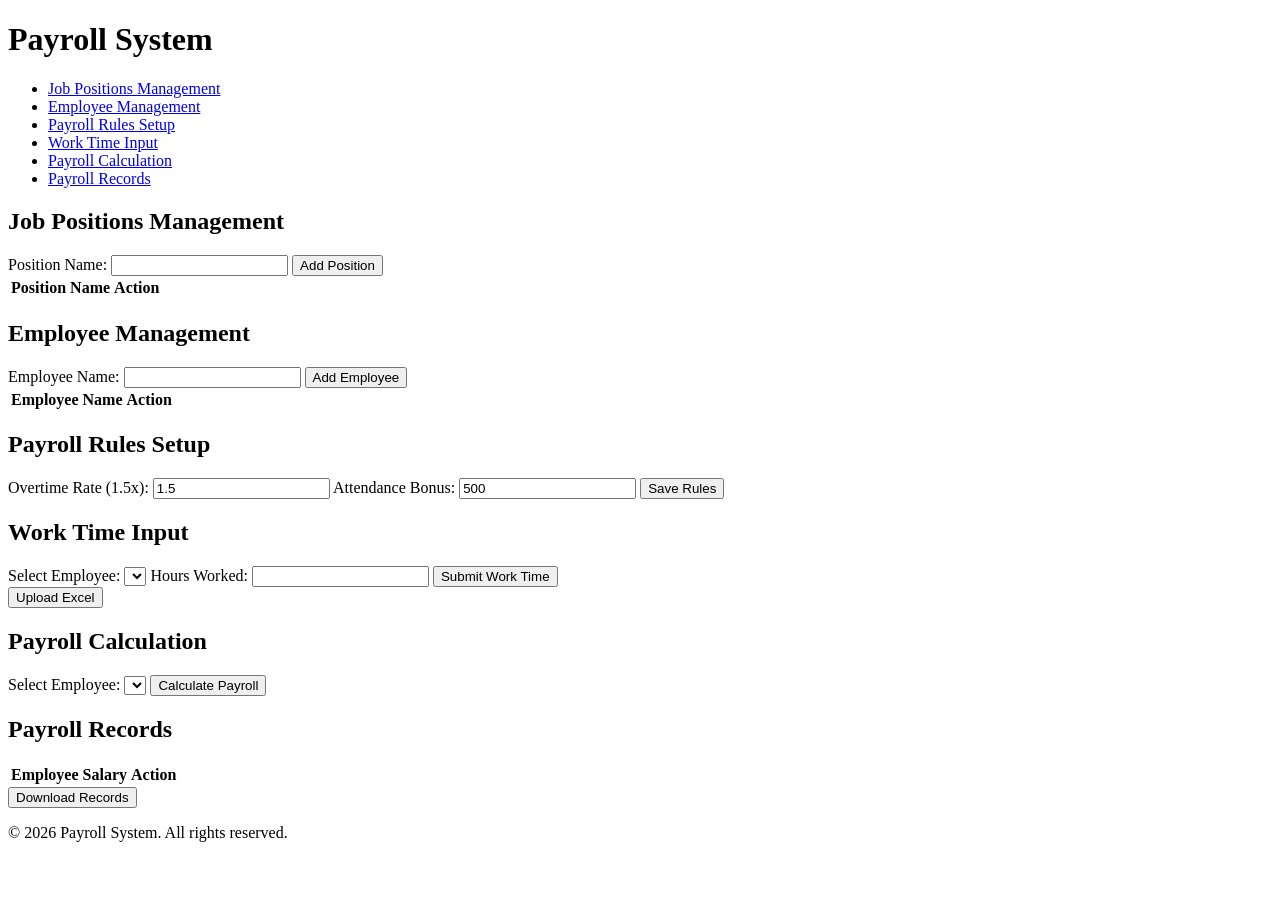
==== payroll-system/main.html @ f4e74776 "Creating complete payroll system HTML file with all modules" ====
<!DOCTYPE html>
<html lang="en">
<head>
    <meta charset="UTF-8">
    <meta name="viewport" content="width=device-width, initial-scale=1.0">
    <title>Payroll System</title>
    <link rel="stylesheet" href="styles.css">
    <script defer src="script.js"></script>
</head>
<body>
    <header>
        <h1>Payroll System</h1>
        <nav>
            <ul>
                <li><a href="#job-positions">Job Positions Management</a></li>
                <li><a href="#employee-management">Employee Management</a></li>
                <li><a href="#payroll-rules">Payroll Rules Setup</a></li>
                <li><a href="#work-time">Work Time Input</a></li>
                <li><a href="#payroll-calculation">Payroll Calculation</a></li>
                <li><a href="#payroll-records">Payroll Records</a></li>
            </ul>
        </nav>
    </header>
    <main>
        <section id="job-positions">
            <h2>Job Positions Management</h2>
            <form id="job-position-form">
                <label for="position">Position Name:</label>
                <input type="text" id="position" name="position" required>
                <button type="submit">Add Position</button>
            </form>
            <table id="position-table">
                <thead><tr><th>Position Name</th><th>Action</th></tr></thead>
                <tbody></tbody>
            </table>
        </section>

        <section id="employee-management">
            <h2>Employee Management</h2>
            <form id="employee-form">
                <label for="emp-name">Employee Name:</label>
                <input type="text" id="emp-name" name="emp-name" required>
                <button type="submit">Add Employee</button>
            </form>
            <table id="employee-table">
                <thead><tr><th>Employee Name</th><th>Action</th></tr></thead>
                <tbody></tbody>
            </table>
        </section>

        <section id="payroll-rules">
            <h2>Payroll Rules Setup</h2>
            <form id="payroll-rules-form">
                <label for="overtime-rate">Overtime Rate (1.5x):</label>
                <input type="number" id="overtime-rate" name="overtime-rate" value="1.5" readonly>
                <label for="attendance-bonus">Attendance Bonus:</label>
                <input type="number" id="attendance-bonus" name="attendance-bonus" value="500" readonly>
                <button type="submit">Save Rules</button>
            </form>
        </section>

        <section id="work-time">
            <h2>Work Time Input</h2>
            <form id="work-time-form">
                <label for="emp-select">Select Employee:</label>
                <select id="emp-select" required></select>
                <label for="hours-worked">Hours Worked:</label>
                <input type="number" id="hours-worked" name="hours-worked" required>
                <button type="submit">Submit Work Time</button>
            </form>
            <button id="excel-upload">Upload Excel</button>
        </section>

        <section id="payroll-calculation">
            <h2>Payroll Calculation</h2>
            <form id="payroll-calc-form">
                <label for="calc-emp">Select Employee:</label>
                <select id="calc-emp" required></select>
                <button type="submit">Calculate Payroll</button>
            </form>
            <div id="payroll-result"></div>
        </section>

        <section id="payroll-records">
            <h2>Payroll Records</h2>
            <table id="payroll-table">
                <thead><tr><th>Employee</th><th>Salary</th><th>Action</th></tr></thead>
                <tbody></tbody>
            </table>
            <button id="download-records">Download Records</button>
        </section>
    </main>
    <footer>
        <p>&copy; 2026 Payroll System. All rights reserved.</p>
    </footer>
</body>
</html>
---- payroll-system/styles.css ----
.container {
    display: flex;
    flex-direction: column;
    padding: 20px;
    margin: 0 auto;
}

.header {
    text-align: center;
    background-color: #4CAF50;
    color: white;
    padding: 15px 0;
}

.table {
    width: 100%;
    border-collapse: collapse;
}

.table th, .table td {
    border: 1px solid #ddd;
    padding: 8px;
}

.table th {
    background-color: #f2f2f2;
}

.footer {
    text-align: center;
    padding: 15px 0;
    background-color: #4CAF50;
    color: white;
}

@media (max-width: 600px) {
    .container {
        padding: 10px;
    }
    .table th, .table td {
        padding: 5px;
    }
    .header, .footer {
        padding: 10px 0;
    }
}
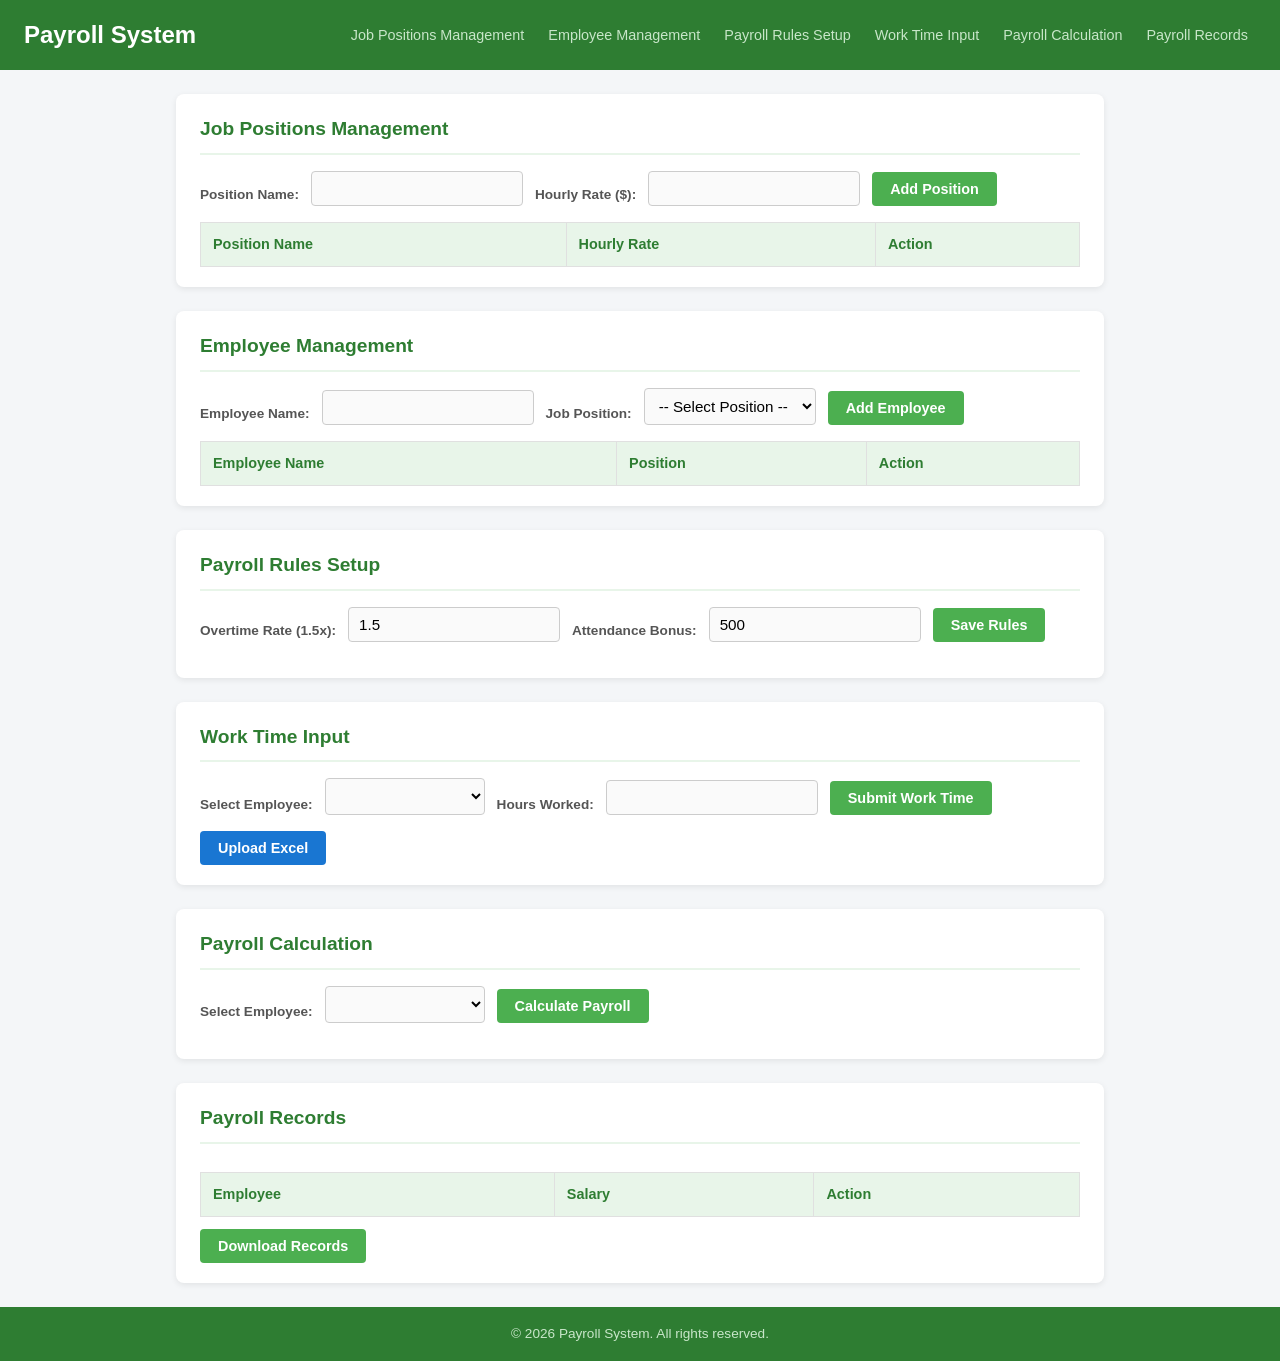
==== commit f5869750: "Implement complete payroll system UI, logic, and styles Agent-Logs-Url: https://github.com/jessicala" ====
--- a/payroll-system/main.html
+++ b/payroll-system/main.html
@@ -27,10 +27,12 @@
             <form id="job-position-form">
                 <label for="position">Position Name:</label>
                 <input type="text" id="position" name="position" required>
+                <label for="hourly-rate">Hourly Rate ($):</label>
+                <input type="number" id="hourly-rate" name="hourly-rate" min="0" step="0.01" required>
                 <button type="submit">Add Position</button>
             </form>
             <table id="position-table">
-                <thead><tr><th>Position Name</th><th>Action</th></tr></thead>
+                <thead><tr><th>Position Name</th><th>Hourly Rate</th><th>Action</th></tr></thead>
                 <tbody></tbody>
             </table>
         </section>
@@ -40,10 +42,14 @@
             <form id="employee-form">
                 <label for="emp-name">Employee Name:</label>
                 <input type="text" id="emp-name" name="emp-name" required>
+                <label for="emp-position">Job Position:</label>
+                <select id="emp-position" name="emp-position" required>
+                    <option value="">-- Select Position --</option>
+                </select>
                 <button type="submit">Add Employee</button>
             </form>
             <table id="employee-table">
-                <thead><tr><th>Employee Name</th><th>Action</th></tr></thead>
+                <thead><tr><th>Employee Name</th><th>Position</th><th>Action</th></tr></thead>
                 <tbody></tbody>
             </table>
         </section>
--- a/payroll-system/styles.css
+++ b/payroll-system/styles.css
@@ -1,46 +1,274 @@
-.container {
+/* ── Reset & Base ─────────────────────────────────────────────────────────── */
+*, *::before, *::after {
+    box-sizing: border-box;
+    margin: 0;
+    padding: 0;
+}
+
+body {
+    font-family: 'Segoe UI', Arial, sans-serif;
+    background-color: #f4f6f8;
+    color: #333;
+    line-height: 1.6;
+}
+
+/* ── Header & Nav ─────────────────────────────────────────────────────────── */
+header {
+    background-color: #2e7d32;
+    color: white;
+    padding: 16px 24px;
+    display: flex;
+    align-items: center;
+    justify-content: space-between;
+    flex-wrap: wrap;
+    gap: 12px;
+}
+
+header h1 {
+    font-size: 1.5rem;
+}
+
+nav ul {
+    list-style: none;
+    display: flex;
+    flex-wrap: wrap;
+    gap: 8px;
+}
+
+nav ul li a {
+    color: #c8e6c9;
+    text-decoration: none;
+    font-size: 0.9rem;
+    padding: 4px 8px;
+    border-radius: 4px;
+    transition: background-color 0.2s;
+}
+
+nav ul li a:hover {
+    background-color: #388e3c;
+    color: white;
+}
+
+/* ── Main Layout ──────────────────────────────────────────────────────────── */
+main {
+    max-width: 960px;
+    margin: 24px auto;
+    padding: 0 16px;
     display: flex;
     flex-direction: column;
-    padding: 20px;
-    margin: 0 auto;
-}
-
-.header {
-    text-align: center;
-    background-color: #4CAF50;
-    color: white;
-    padding: 15px 0;
-}
-
-.table {
+    gap: 24px;
+}
+
+/* ── Sections ─────────────────────────────────────────────────────────────── */
+section {
+    background: white;
+    border-radius: 8px;
+    padding: 20px 24px;
+    box-shadow: 0 2px 6px rgba(0, 0, 0, 0.08);
+}
+
+section h2 {
+    font-size: 1.2rem;
+    color: #2e7d32;
+    margin-bottom: 16px;
+    border-bottom: 2px solid #e8f5e9;
+    padding-bottom: 8px;
+}
+
+/* ── Forms ────────────────────────────────────────────────────────────────── */
+form {
+    display: flex;
+    flex-wrap: wrap;
+    align-items: flex-end;
+    gap: 12px;
+    margin-bottom: 16px;
+}
+
+form label {
+    font-size: 0.85rem;
+    font-weight: 600;
+    color: #555;
+    display: flex;
+    flex-direction: column;
+    gap: 4px;
+}
+
+form input[type="text"],
+form input[type="number"],
+form select {
+    padding: 8px 10px;
+    border: 1px solid #ccc;
+    border-radius: 4px;
+    font-size: 0.95rem;
+    min-width: 160px;
+    background: #fafafa;
+    transition: border-color 0.2s;
+}
+
+form input:focus,
+form select:focus {
+    outline: none;
+    border-color: #4caf50;
+    background: white;
+}
+
+form input[readonly] {
+    background: #f0f0f0;
+    color: #666;
+}
+
+/* ── Buttons ──────────────────────────────────────────────────────────────── */
+button[type="submit"],
+button[type="button"],
+#excel-upload,
+#download-records {
+    padding: 9px 18px;
+    background-color: #4caf50;
+    color: white;
+    border: none;
+    border-radius: 4px;
+    cursor: pointer;
+    font-size: 0.9rem;
+    font-weight: 600;
+    transition: background-color 0.2s;
+    white-space: nowrap;
+}
+
+button[type="submit"]:hover,
+button[type="button"]:hover,
+#excel-upload:hover,
+#download-records:hover {
+    background-color: #388e3c;
+}
+
+.btn-delete {
+    padding: 5px 12px;
+    background-color: #e53935;
+    color: white;
+    border: none;
+    border-radius: 4px;
+    cursor: pointer;
+    font-size: 0.82rem;
+    transition: background-color 0.2s;
+}
+
+.btn-delete:hover {
+    background-color: #b71c1c;
+}
+
+/* ── Tables ───────────────────────────────────────────────────────────────── */
+table {
     width: 100%;
     border-collapse: collapse;
-}
-
-.table th, .table td {
-    border: 1px solid #ddd;
-    padding: 8px;
-}
-
-.table th {
-    background-color: #f2f2f2;
-}
-
-.footer {
+    font-size: 0.9rem;
+}
+
+table th,
+table td {
+    border: 1px solid #e0e0e0;
+    padding: 10px 12px;
+    text-align: left;
+}
+
+table thead th {
+    background-color: #e8f5e9;
+    color: #2e7d32;
+    font-weight: 700;
+}
+
+table tbody tr:nth-child(even) {
+    background-color: #fafafa;
+}
+
+table tbody tr:hover {
+    background-color: #f1f8f1;
+}
+
+/* ── Payroll Result ───────────────────────────────────────────────────────── */
+#payroll-result {
+    margin-top: 16px;
+}
+
+#payroll-result h3 {
+    font-size: 1rem;
+    margin-bottom: 10px;
+    color: #2e7d32;
+}
+
+.result-table {
+    max-width: 400px;
+}
+
+.result-table th {
+    background-color: #f5f5f5;
+    color: #444;
+    width: 50%;
+}
+
+.result-table .total-row th,
+.result-table .total-row td {
+    background-color: #e8f5e9;
+    font-weight: 700;
+    color: #2e7d32;
+    font-size: 1rem;
+}
+
+/* ── Payroll Records buttons ──────────────────────────────────────────────── */
+#payroll-records {
+    display: flex;
+    flex-direction: column;
+    gap: 12px;
+}
+
+#download-records {
+    align-self: flex-start;
+}
+
+/* ── Work Time upload button ──────────────────────────────────────────────── */
+#excel-upload {
+    background-color: #1976d2;
+}
+
+#excel-upload:hover {
+    background-color: #1565c0;
+}
+
+/* ── Footer ───────────────────────────────────────────────────────────────── */
+footer {
     text-align: center;
-    padding: 15px 0;
-    background-color: #4CAF50;
-    color: white;
-}
-
+    padding: 16px;
+    background-color: #2e7d32;
+    color: #c8e6c9;
+    font-size: 0.85rem;
+    margin-top: 24px;
+}
+
+/* ── Responsive ───────────────────────────────────────────────────────────── */
 @media (max-width: 600px) {
-    .container {
-        padding: 10px;
-    }
-    .table th, .table td {
-        padding: 5px;
-    }
-    .header, .footer {
-        padding: 10px 0;
-    }
-}+    header {
+        flex-direction: column;
+        align-items: flex-start;
+    }
+
+    nav ul {
+        flex-direction: column;
+        gap: 4px;
+    }
+
+    form {
+        flex-direction: column;
+        align-items: stretch;
+    }
+
+    form input[type="text"],
+    form input[type="number"],
+    form select {
+        width: 100%;
+    }
+
+    table th,
+    table td {
+        padding: 6px 8px;
+        font-size: 0.82rem;
+    }
+}
